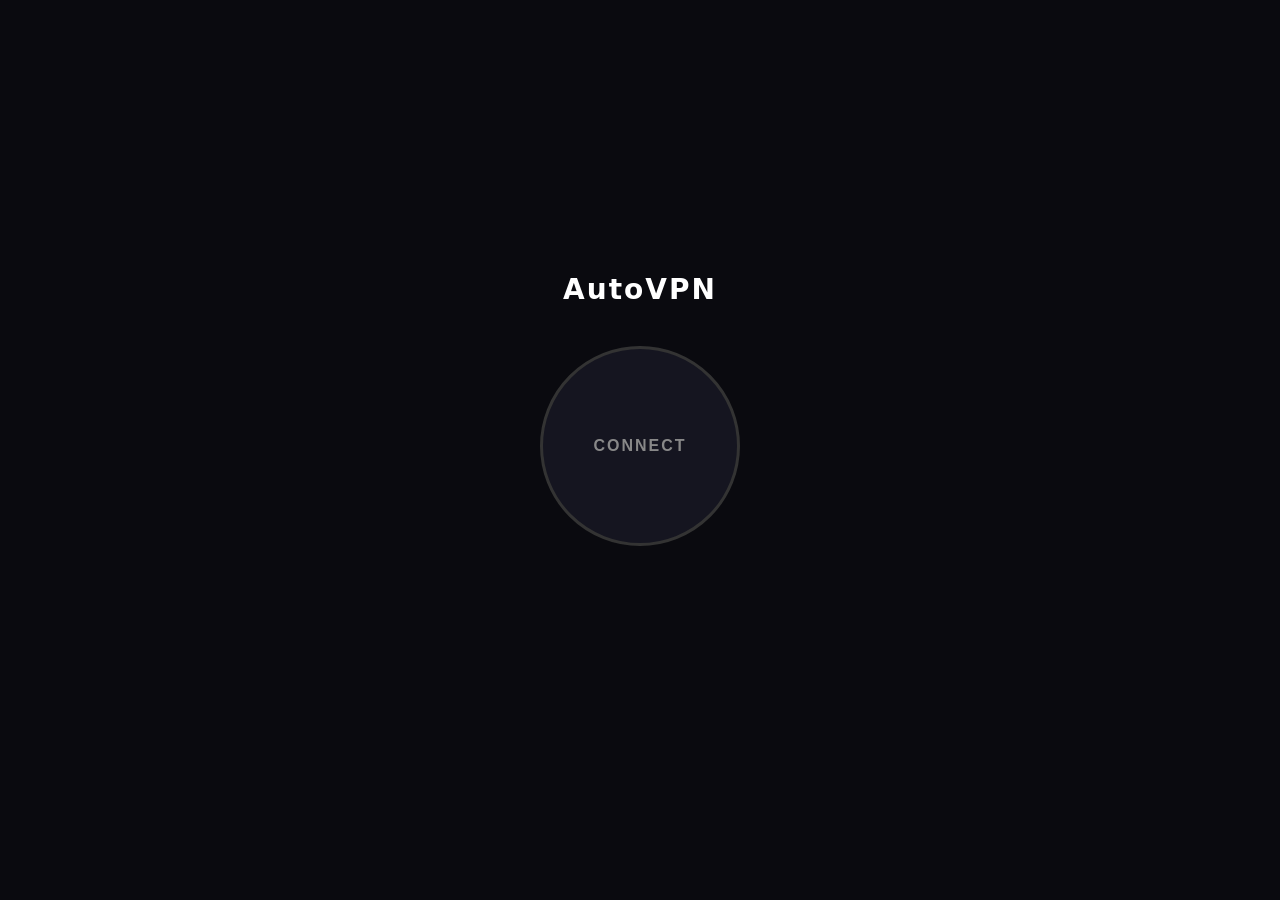
==== frontend/index.html @ c45a83fb "Add Wails GUI: one-button desktop interface - HTML/CSS/JS frontend: connect button, server status, l" ====
<!DOCTYPE html>
<html lang="en">
<head>
    <meta charset="UTF-8">
    <meta name="viewport" content="width=device-width, initial-scale=1.0">
    <title>AutoVPN</title>
    <link rel="stylesheet" href="style.css">
</head>
<body>
    <div id="app">
        <div class="logo">AutoVPN</div>
        <button id="btn" class="btn disconnected" onclick="toggle()">CONNECT</button>
        <div id="status" class="status"></div>
        <div id="servers" class="servers"></div>
    </div>
    <script src="main.js"></script>
</body>
</html>
---- frontend/style.css ----
* {
    margin: 0;
    padding: 0;
    box-sizing: border-box;
}

body {
    font-family: -apple-system, BlinkMacSystemFont, 'Segoe UI', system-ui, sans-serif;
    background: #0a0a0f;
    color: #e0e0e0;
    display: flex;
    justify-content: center;
    align-items: center;
    height: 100vh;
    user-select: none;
    -webkit-user-select: none;
}

#app {
    text-align: center;
    width: 300px;
}

.logo {
    font-size: 28px;
    font-weight: 700;
    letter-spacing: 2px;
    margin-bottom: 40px;
    color: #fff;
}

.btn {
    width: 200px;
    height: 200px;
    border-radius: 50%;
    border: 3px solid #333;
    background: #151520;
    color: #888;
    font-size: 16px;
    font-weight: 600;
    letter-spacing: 2px;
    cursor: pointer;
    transition: all 0.3s ease;
    outline: none;
}

.btn:hover {
    border-color: #555;
}

.btn:active {
    transform: scale(0.96);
}

.btn.connecting {
    border-color: #f0a030;
    color: #f0a030;
    animation: pulse 1.5s ease-in-out infinite;
}

.btn.connected {
    border-color: #30d060;
    color: #30d060;
    box-shadow: 0 0 30px rgba(48, 208, 96, 0.15);
}

.btn.error {
    border-color: #e04040;
    color: #e04040;
}

@keyframes pulse {
    0%, 100% { opacity: 1; }
    50% { opacity: 0.6; }
}

.status {
    margin-top: 30px;
    font-size: 15px;
    color: #aaa;
    min-height: 24px;
}

.servers {
    margin-top: 8px;
    font-size: 13px;
    color: #666;
    min-height: 20px;
}
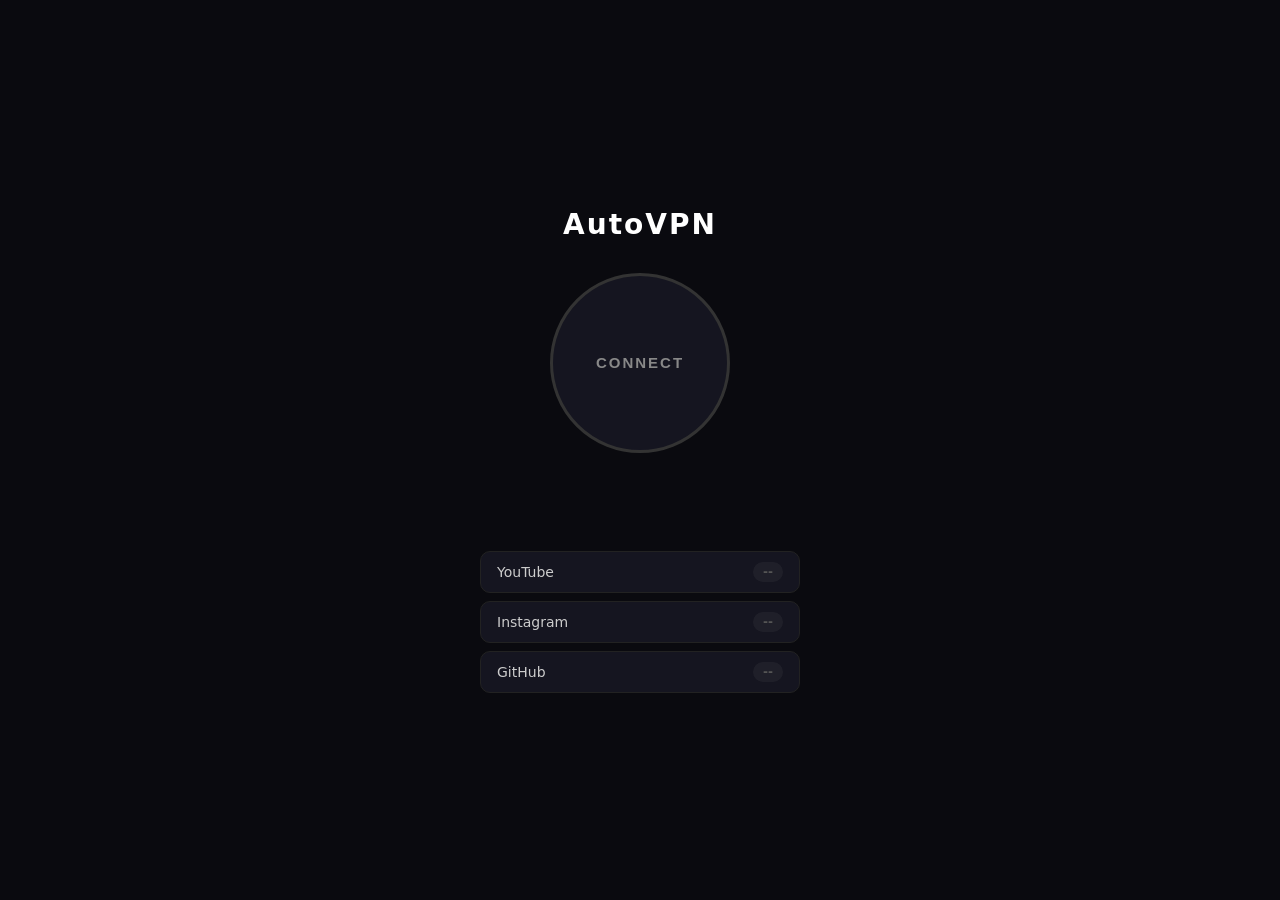
==== commit ed0fe160: "Service checks, multi-source fetcher, sing-box compat fixes - Add service status checks (YouTube, In" ====
--- a/frontend/index.html
+++ b/frontend/index.html
@@ -11,7 +11,16 @@
         <div class="logo">AutoVPN</div>
         <button id="btn" class="btn disconnected" onclick="toggle()">CONNECT</button>
         <div id="status" class="status"></div>
+        <div id="error-box" class="error-box" style="display:none" onclick="copyError()">
+            <div class="error-text" id="error-text"></div>
+            <div class="error-hint">click to copy</div>
+        </div>
         <div id="servers" class="servers"></div>
+        <div id="services" class="services">
+            <div class="svc"><span class="svc-name">YouTube</span><span class="svc-badge idle">--</span></div>
+            <div class="svc"><span class="svc-name">Instagram</span><span class="svc-badge idle">--</span></div>
+            <div class="svc"><span class="svc-name">GitHub</span><span class="svc-badge idle">--</span></div>
+        </div>
     </div>
     <script src="main.js"></script>
 </body>
--- a/frontend/style.css
+++ b/frontend/style.css
@@ -18,25 +18,25 @@
 
 #app {
     text-align: center;
-    width: 300px;
+    width: 320px;
 }
 
 .logo {
     font-size: 28px;
     font-weight: 700;
     letter-spacing: 2px;
-    margin-bottom: 40px;
+    margin-bottom: 32px;
     color: #fff;
 }
 
 .btn {
-    width: 200px;
-    height: 200px;
+    width: 180px;
+    height: 180px;
     border-radius: 50%;
     border: 3px solid #333;
     background: #151520;
     color: #888;
-    font-size: 16px;
+    font-size: 15px;
     font-weight: 600;
     letter-spacing: 2px;
     cursor: pointer;
@@ -44,13 +44,8 @@
     outline: none;
 }
 
-.btn:hover {
-    border-color: #555;
-}
-
-.btn:active {
-    transform: scale(0.96);
-}
+.btn:hover { border-color: #555; }
+.btn:active { transform: scale(0.96); }
 
 .btn.connecting {
     border-color: #f0a030;
@@ -75,15 +70,104 @@
 }
 
 .status {
-    margin-top: 30px;
+    margin-top: 24px;
     font-size: 15px;
     color: #aaa;
-    min-height: 24px;
+    min-height: 22px;
 }
 
 .servers {
-    margin-top: 8px;
+    margin-top: 6px;
     font-size: 13px;
     color: #666;
-    min-height: 20px;
+    min-height: 18px;
 }
+
+/* Error box */
+.error-box {
+    margin-top: 16px;
+    padding: 12px 16px;
+    background: rgba(224, 64, 64, 0.08);
+    border: 1px solid #e04040;
+    border-radius: 10px;
+    cursor: pointer;
+    text-align: left;
+    transition: background 0.2s;
+}
+
+.error-box:hover {
+    background: rgba(224, 64, 64, 0.15);
+}
+
+.error-text {
+    font-size: 12px;
+    font-family: 'SF Mono', 'Fira Code', monospace;
+    color: #e08080;
+    word-break: break-all;
+    white-space: pre-wrap;
+    user-select: text;
+    -webkit-user-select: text;
+}
+
+.error-hint {
+    margin-top: 6px;
+    font-size: 11px;
+    color: #884444;
+    text-align: right;
+}
+
+.error-box.copied .error-hint {
+    color: #30d060;
+}
+
+/* Service checks */
+.services {
+    margin-top: 28px;
+    display: flex;
+    flex-direction: column;
+    gap: 8px;
+}
+
+.svc {
+    display: flex;
+    align-items: center;
+    justify-content: space-between;
+    padding: 10px 16px;
+    background: #151520;
+    border-radius: 10px;
+    border: 1px solid #222;
+    font-size: 14px;
+}
+
+.svc-name {
+    font-weight: 500;
+    color: #ccc;
+}
+
+.svc-badge {
+    font-size: 12px;
+    font-weight: 600;
+    padding: 3px 10px;
+    border-radius: 12px;
+}
+
+.svc-badge.ok {
+    background: rgba(48, 208, 96, 0.15);
+    color: #30d060;
+}
+
+.svc-badge.fail {
+    background: rgba(224, 64, 64, 0.15);
+    color: #e04040;
+}
+
+.svc-badge.checking {
+    background: rgba(240, 160, 48, 0.15);
+    color: #f0a030;
+    animation: pulse 1s ease-in-out infinite;
+}
+
+.svc-badge.idle {
+    background: rgba(128, 128, 128, 0.1);
+    color: #555;
+}
